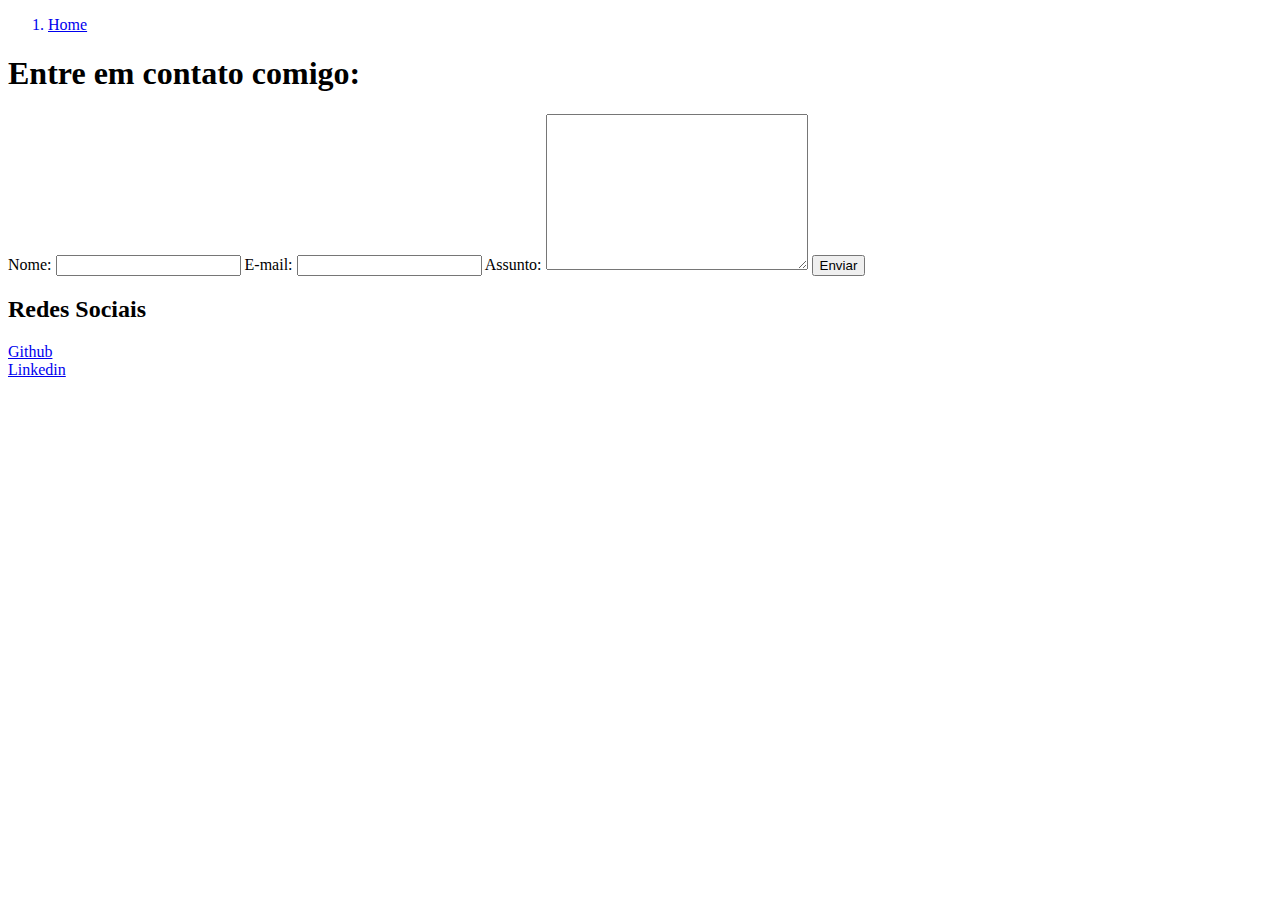
==== contato.html @ c16b5e72 "html" ====
<!DOCTYPE html>
<html lang="pt-br">
<head>
    <meta charset="UTF-8">
    <meta http-equiv="X-UA-Compatible" content="IE=edge">
    <meta name="viewport" content="width=device-width, initial-scale=1.0">
    <title>Document</title>
</head>
<body>
    

<ol>
    <a href="index.html"> <li>Home</li> </a>
</ol>


<h1>Entre em contato comigo:</h1>

<form> 
<label for="nome">Nome:</label>
<input type="text" id="Nome">

<label for="email">E-mail:</label>
<input type="email" id="email">

<label for="assunto">Assunto:</label>
<textarea name="assunto" id="assunto" cols="30" rows="10"></textarea>

<button>Enviar</button>
</form>

<h2>Redes Sociais</h2>

  <p>
    <a href="https://github.com/PAUL0SP"><li>Github</li></a>
    <a href="https://linkedin.com/in/paulo-silva07"><li>Linkedin</li></a>
  </p>
</body>
</html>
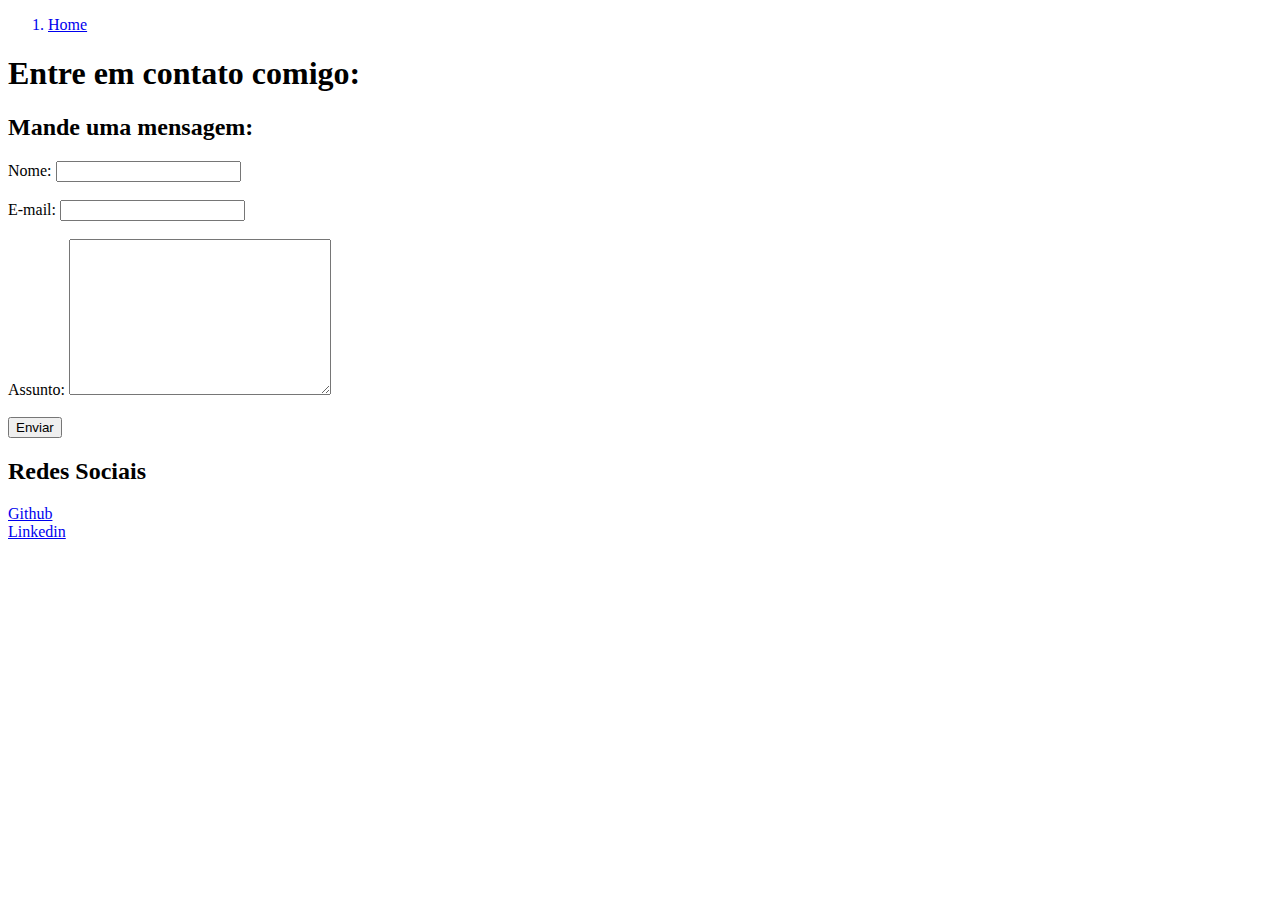
==== commit 010811ff: "Implementação de todo estilo do site, utilizando CSS puro" ====
--- a/contato.html
+++ b/contato.html
@@ -4,7 +4,7 @@
     <meta charset="UTF-8">
     <meta http-equiv="X-UA-Compatible" content="IE=edge">
     <meta name="viewport" content="width=device-width, initial-scale=1.0">
-    <title>Document</title>
+    <title>Contato</title>
 </head>
 <body>
     
@@ -14,26 +14,35 @@
 </ol>
 
 
-<h1>Entre em contato comigo:</h1>
+<h1 class="center">Entre em contato comigo:</h1>
 
-<form> 
-<label for="nome">Nome:</label>
-<input type="text" id="Nome">
 
-<label for="email">E-mail:</label>
-<input type="email" id="email">
-
-<label for="assunto">Assunto:</label>
-<textarea name="assunto" id="assunto" cols="30" rows="10"></textarea>
-
-<button>Enviar</button>
-</form>
-
-<h2>Redes Sociais</h2>
+  
+  <h2 >Mande uma mensagem: </h2>
+  <form> 
+    <label for="nome">Nome:</label>
+    <input type="text" id="Nome">
+    <br>
+    <br>
+    <label for="email">E-mail:</label>
+    <input type="email" id="email">
+    <br>
+    <br>
+    <label for="assunto">Assunto:</label>
+    <textarea name="assunto" id="assunto" cols="30" rows="10"></textarea>
+    <br>
+    <br>
+    <button>Enviar</button>
+    </form>
+  
+  <h2 >Redes Sociais</h2>
 
   <p>
     <a href="https://github.com/PAUL0SP"><li>Github</li></a>
     <a href="https://linkedin.com/in/paulo-silva07"><li>Linkedin</li></a>
   </p>
+
+
+
 </body>
 </html>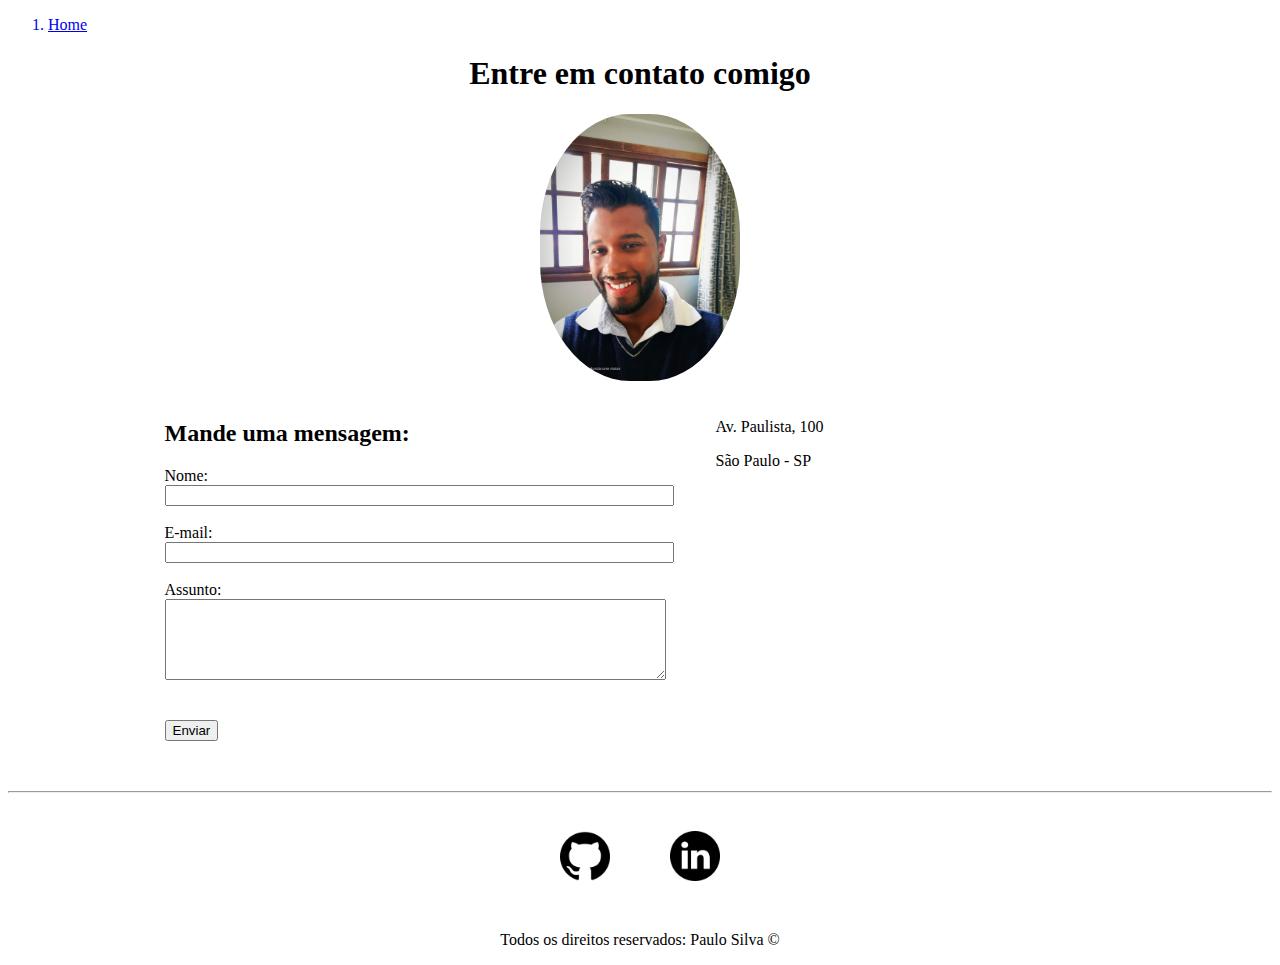
==== commit 7d16dd52: "implementando JS" ====
--- a/contato.html
+++ b/contato.html
@@ -5,44 +5,76 @@
     <meta http-equiv="X-UA-Compatible" content="IE=edge">
     <meta name="viewport" content="width=device-width, initial-scale=1.0">
     <title>Contato</title>
+    <link rel="stylesheet" href="assets/css/style.css">
 </head>
-<body>
-    
+<body >
+ 
 
 <ol>
     <a href="index.html"> <li>Home</li> </a>
 </ol>
 
 
-<h1 class="center">Entre em contato comigo:</h1>
+  <h1 class="center">Entre em contato comigo</h1>
 
+  <div class="center">
+    <p> <img p class="br-50" src="assets/img/perfill.jpg" alt="Capa" width="200px"></p>
+  </div> 
 
-  
+<div class="container mb-50">
+
+<div>
   <h2 >Mande uma mensagem: </h2>
   <form> 
     <label for="nome">Nome:</label>
-    <input type="text" id="Nome">
+    <input type="text" id="nome" onkeyup='validaNome()'>
+    <div id="txtNome"></div>
+    <br>
+    <label for="email">E-mail:</label>
+    <input type="email" id="email" onkeyup='validaEmail()'>
+    <div id="txtEmail"></div>
+    <br>
+    <label for="assunto">Assunto:</label> <br>
+    <textarea name="assunto" id="assunto" cols="60" rows="5" onkeypress='validaAssunto()'></textarea>
+    <div id="txtAssunto"></div>
     <br>
     <br>
-    <label for="email">E-mail:</label>
-    <input type="email" id="email">
-    <br>
-    <br>
-    <label for="assunto">Assunto:</label>
-    <textarea name="assunto" id="assunto" cols="30" rows="10"></textarea>
-    <br>
-    <br>
-    <button>Enviar</button>
+    <button onclick='enviar()'>Enviar</button>
     </form>
+</div>
+<div class="ml-50">
   
-  <h2 >Redes Sociais</h2>
+  <p>Av. Paulista, 100</p>
+  <p>São Paulo - SP</p>
+  
+  <iframe src="https://www.google.com/maps/embed?pb=!1m18!1m12!1m3!1d3657.106696296001!2d-46.65390548535577!3d-23.564611167596592!2m3!1f0!2f0!3f0!3m2!1i1024!2i768!4f13.1!3m3!1m2!1s0x94ce59c7f481fd9f%3A0x9982bfde4df54830!2sAv.%20Paulista%2C%201000%20-%20Bela%20Vista%2C%20S%C3%A3o%20Paulo%20-%20SP%2C%2001310-100!5e0!3m2!1spt-BR!2sbr!4v1594056507065!5m2!1spt-BR!2sbr" 
+  width="400" height="250" frameborder="0" style="border:0;" allowfullscreen="" 
+  aria-hidden="false" tabindex="0" onmousemove="mapaZoom()" onmouseout="mapaNormal()" id='mapa'></iframe>
 
-  <p>
-    <a href="https://github.com/PAUL0SP"><li>Github</li></a>
-    <a href="https://linkedin.com/in/paulo-silva07"><li>Linkedin</li></a>
-  </p>
+</div>
+</div>
+<hr>
+<footer>
 
+    <div class="container">
 
+        <a href="https://github.com/PAUL0SP" target="_blank">
+            <img class="sz-social p-30" src="assets/img/github.png" alt="github">
+        </a>
+        
+        <a  href="https://linkedin.com/in/paulo-silva07" target="_blank">
+            <img class="sz-social p-30" src="assets/img/linkedin.png" alt="linkedin">
+
+        </a>
+
+    </div>
+    
+    <p class="center">
+        Todos os direitos reservados: Paulo Silva &copy 
+    </p> 
+</footer>
+
+<script src="assets/js/script.js"></script>
 
 </body>
 </html>--- a/assets/css/style.css
+++ b/assets/css/style.css
@@ -0,0 +1,92 @@
+/*
+Estilos da página index.html
+*/
+
+#grad1 {
+    height: 200px;
+    background-color: black; /* For browsers that do not support gradients */
+    background-image: linear-gradient(#e21ddc,#26B5F3,#030c0b);
+  }      
+
+.cor_1{
+    color: darkolivegreen;
+}
+
+.center{
+    text-align: center;
+}
+.container{
+    display: flex;
+    flex-flow: row wrap;
+    justify-content: center ;
+    align-items: center;
+}
+#menu li {
+    display: inline;
+
+   
+}
+#menu li a {
+    text-decoration: none;
+    color: darkolivegreen;
+    font-size: 20px;
+    padding: 30px;
+  
+}
+#menu li a:hover {
+    color: grey;
+}
+.p-30{
+    padding: 30px;
+}
+ .br-50{
+     border-radius: 45%;
+ }
+  .sz-social{
+      width: 50px;
+      height: 50px;
+  }
+  .container-2{
+    display: flex;
+    flex-flow: row;
+    justify-content: center;
+    align-items: center;
+}
+.p40{
+    padding: 250px;
+}
+.sz-social2{
+    width: 150px;
+    height: 150px;
+}
+.mb-50{
+    margin-bottom: 50px;
+ }
+
+
+
+
+
+
+
+
+
+
+/*
+Estilos da página contato.html
+*/
+
+.ml-50{
+    margin-left: 50px;
+}
+
+
+
+
+
+
+
+/*
+Estilos da página videos.html
+*/
+  